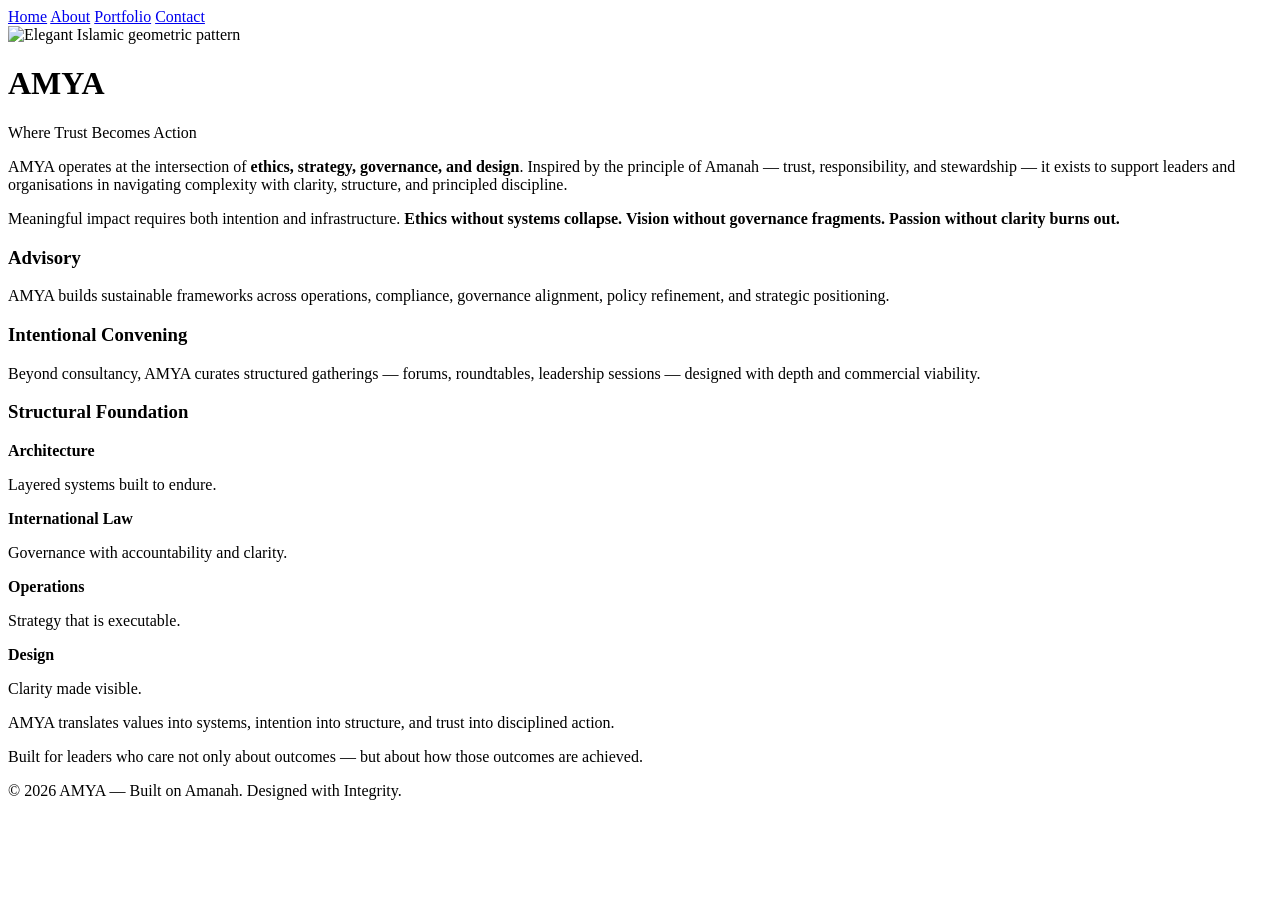
==== index.html @ 52520550 "Update index.html" ====
<!DOCTYPE html>
<html lang="en">
<head>
  <meta charset="UTF-8">
  <meta name="viewport" content="width=device-width, initial-scale=1.0">
  <title>AMYA | Home</title>
  <link rel="stylesheet" href="styles.css">
</head>
<body>

  <!-- Navigation -->
  <nav>
    <a href="index.html">Home</a>
    <a href="about.html">About</a>
    <a href="portfolio.html">Portfolio</a>
    <a href="contact.html">Contact</a>
  </nav>

  <!-- Hero / Floating Banner with overlay -->
  <div class="hero-banner">
    <img src="https://thumbs.dreamstime.com/b/elegant-islamic-geometric-pattern-background-gold-emerald-green-color-palette-luxury-ramadan-theme-intricate-arabesque-elegant-440099172.jpg" 
         alt="Elegant Islamic geometric pattern" 
         class="banner-img">
    <div class="hero-overlay">
      <div class="hero-content text-center">
        <h1>AMYA</h1>
        <div class="divider"></div>
        <p class="tagline">Where Trust Becomes Action</p>
      </div>
    </div>
  </div>

  <section class="container content-section">
    <p class="intro-text">
      AMYA operates at the intersection of <strong>ethics, strategy, governance, and design</strong>. 
      Inspired by the principle of <span class="highlight">Amanah</span> — trust, responsibility, and stewardship — 
      it exists to support leaders and organisations in navigating complexity with clarity, structure, and principled discipline.
    </p>

    <p class="impact-statement">
      Meaningful impact requires both intention and infrastructure. 
      <strong>Ethics without systems collapse.</strong> 
      <strong>Vision without governance fragments.</strong> 
      <strong>Passion without clarity burns out.</strong>
    </p>

    <div class="grid-2 services-overview">
      <div class="service-card">
        <h3>Advisory</h3>
        <p>AMYA builds sustainable frameworks across operations, compliance, governance alignment, policy refinement, and strategic positioning.</p>
      </div>
      <div class="service-card">
        <h3>Intentional Convening</h3>
        <p>Beyond consultancy, AMYA curates structured gatherings — forums, roundtables, leadership sessions — designed with depth and commercial viability.</p>
      </div>
    </div>

    <h3 class="section-title text-center">Structural Foundation</h3>
    <div class="grid-4 foundation-cards">
      <div class="foundation-card">
        <strong>Architecture</strong>
        <p>Layered systems built to endure.</p>
      </div>
      <div class="foundation-card">
        <strong>International Law</strong>
        <p>Governance with accountability and clarity.</p>
      </div>
      <div class="foundation-card">
        <strong>Operations</strong>
        <p>Strategy that is executable.</p>
      </div>
      <div class="foundation-card">
        <strong>Design</strong>
        <p>Clarity made visible.</p>
      </div>
    </div>

    <div class="closing text-center">
      <div class="divider small-divider"></div>
      <p class="closing-main">
        AMYA translates values into systems, intention into structure, and trust into disciplined action.
      </p>
      <p class="closing-sub">
        Built for leaders who care not only about outcomes — but about how those outcomes are achieved.
      </p>
    </div>
  </section>

  <footer>© 2026 AMYA — Built on Amanah. Designed with Integrity.</footer>

</body>
</html>
---- styles.css ----
index <!DOCTYPE html>
<html lang="en">
<head>
<meta charset="UTF-8">
<meta name="viewport" content="width=device-width, initial-scale=1.0">
<title>AMYA | About</title>
<link rel="stylesheet" href="styles.css">
</head>
<body>

<nav>
  <a href="index.html">Home</a>
  <a href="about.html">About</a>
  <a href="portfolio.html">Portfolio</a>
  <a href="contact.html">Contact</a>
</nav>

<section class="container">
  <h1>AMYA</h1>
  <div class="divider"></div>

  <p>AMYA is a contemporary Islamic consultancy delivering strategic advisory across operations, governance, and brand clarity.</p>

  <p>Rooted in the principle of <span class="highlight">Amanah</span>, AMYA supports leaders and organisations in building structured, ethical, and sustainable systems.</p>

  <div class="card">
    <h2>Our Ethos</h2>
    <p>We believe excellence (<span class="highlight">Ihsan</span>) is foundational. Every structure we design and every event we curate is intentional, purposeful, and aligned with long-term impact.</p>
  </div>

  <div class="card">
    <h2>Beyond Advisory</h2>
    <p>Alongside strategic consultancy, AMYA curates high-quality events that cultivate leadership, meaningful dialogue, and authentic community connection.</p>
  </div>
</section>

<footer>© 2026 AMYA — Built on Amanah. Designed with Integrity.</footer>
</body>
</html>
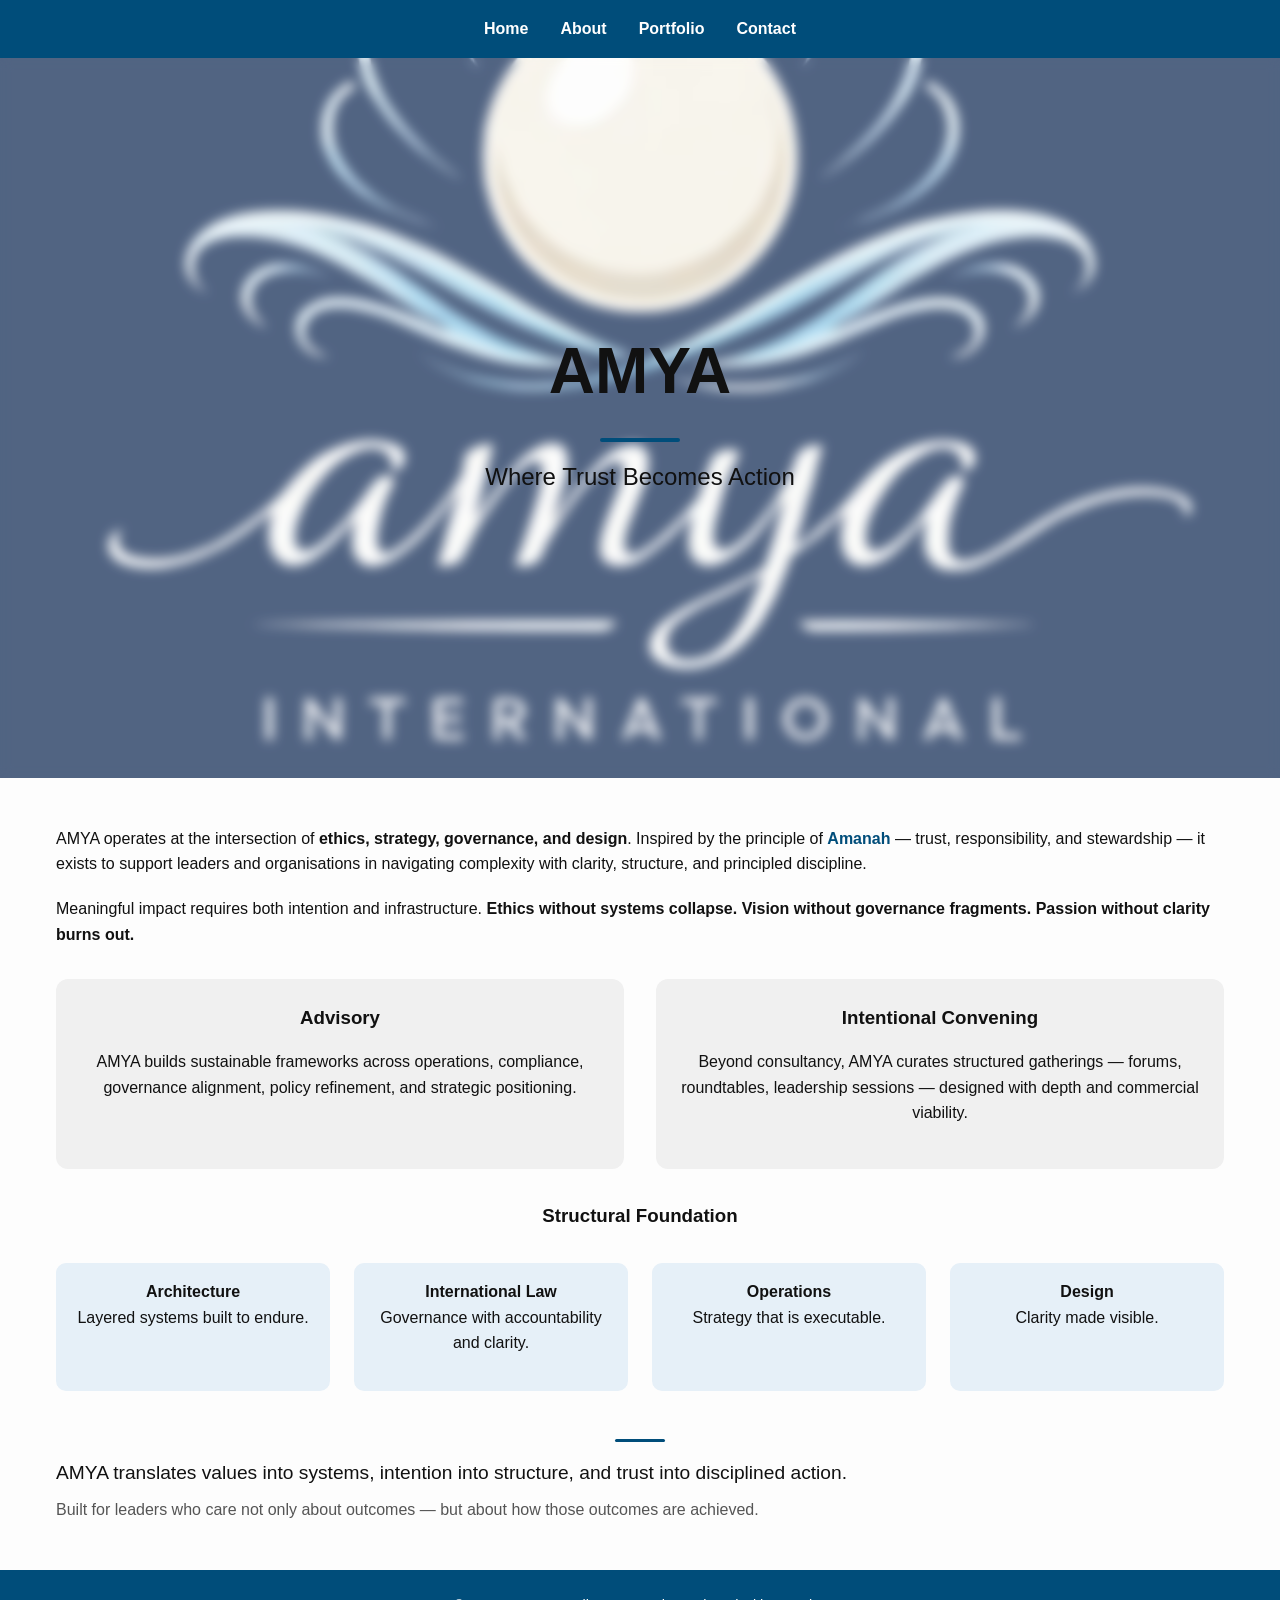
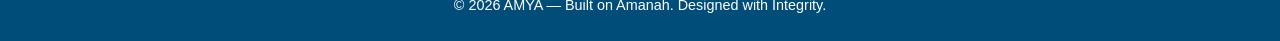
==== commit 56a5c902: "Update index.html" ====
--- a/index.html
+++ b/index.html
@@ -4,7 +4,107 @@
   <meta charset="UTF-8">
   <meta name="viewport" content="width=device-width, initial-scale=1.0">
   <title>AMYA | Home</title>
-  <link rel="stylesheet" href="styles.css">
+  <style>
+    /* Basic Reset */
+    * { margin: 0; padding: 0; box-sizing: border-box; }
+    body { font-family: 'Segoe UI', Tahoma, Geneva, Verdana, sans-serif; line-height: 1.6; color: #111; background: #fdfdfd; }
+
+    /* Navigation */
+    nav {
+      display: flex;
+      justify-content: center;
+      background: #004d7a;
+      padding: 1rem;
+      gap: 2rem;
+    }
+    nav a {
+      color: #fff;
+      text-decoration: none;
+      font-weight: 600;
+      transition: color 0.3s;
+    }
+    nav a:hover { color: #ffd700; }
+
+    /* Hero Banner */
+    .hero-banner {
+      position: relative;
+      width: 100%;
+      height: 80vh;
+      overflow: hidden;
+    }
+    .banner-img {
+      width: 100%;
+      height: 100%;
+      object-fit: cover;
+      display: block;
+    }
+    .hero-overlay {
+      position: absolute;
+      inset: 0;
+      background: rgba(255, 255, 255, 0.25); /* Glass effect */
+      backdrop-filter: blur(6px);
+      display: flex;
+      align-items: center;
+      justify-content: center;
+    }
+    .hero-content {
+      text-align: center;
+      color: #111;
+      padding: 2rem;
+    }
+    .hero-content h1 {
+      font-size: 4rem;
+      margin-bottom: 0.5rem;
+    }
+    .hero-content .tagline {
+      font-size: 1.5rem;
+      font-weight: 500;
+    }
+    .divider {
+      width: 80px;
+      height: 4px;
+      background: #004d7a;
+      margin: 1rem auto;
+      border-radius: 2px;
+    }
+
+    /* Content Section */
+    .container { max-width: 1200px; margin: 3rem auto; padding: 0 1rem; }
+    h1, h2, h3, h4 { text-align: center; margin-bottom: 1rem; }
+    p { margin-bottom: 1.2rem; }
+
+    .highlight { color: #004d7a; font-weight: 600; }
+
+    /* Grid Layouts */
+    .grid-2 { display: grid; grid-template-columns: repeat(auto-fit, minmax(300px, 1fr)); gap: 2rem; margin: 2rem 0; }
+    .service-card { background: #f0f0f0; padding: 1.5rem; border-radius: 12px; text-align: center; }
+
+    .grid-4 { display: grid; grid-template-columns: repeat(auto-fit, minmax(200px, 1fr)); gap: 1.5rem; margin: 2rem 0; }
+    .foundation-card { background: #e6f0f8; padding: 1rem; border-radius: 10px; text-align: center; font-weight: 500; }
+
+    /* Closing Section */
+    .closing { margin-top: 3rem; }
+    .closing-main { font-size: 1.2rem; font-weight: 500; margin-bottom: 0.5rem; }
+    .closing-sub { font-size: 1rem; color: #555; }
+
+    .small-divider { width: 50px; height: 3px; background: #004d7a; margin: 1rem auto; border-radius: 2px; }
+
+    /* Footer */
+    footer {
+      text-align: center;
+      padding: 1.5rem;
+      background: #004d7a;
+      color: #fff;
+      font-size: 0.9rem;
+      margin-top: 3rem;
+    }
+
+    /* Responsive */
+    @media (max-width: 768px) {
+      .hero-content h1 { font-size: 3rem; }
+      .hero-content .tagline { font-size: 1.2rem; }
+    }
+  </style>
 </head>
 <body>
 
@@ -18,11 +118,11 @@
 
   <!-- Hero / Floating Banner with overlay -->
   <div class="hero-banner">
-    <img src="https://thumbs.dreamstime.com/b/elegant-islamic-geometric-pattern-background-gold-emerald-green-color-palette-luxury-ramadan-theme-intricate-arabesque-elegant-440099172.jpg" 
-         alt="Elegant Islamic geometric pattern" 
+    <img src="assets/1.jpg" 
+         alt="AMYA Banner" 
          class="banner-img">
     <div class="hero-overlay">
-      <div class="hero-content text-center">
+      <div class="hero-content">
         <h1>AMYA</h1>
         <div class="divider"></div>
         <p class="tagline">Where Trust Becomes Action</p>
@@ -30,6 +130,7 @@
     </div>
   </div>
 
+  <!-- Content Section -->
   <section class="container content-section">
     <p class="intro-text">
       AMYA operates at the intersection of <strong>ethics, strategy, governance, and design</strong>. 
@@ -55,7 +156,7 @@
       </div>
     </div>
 
-    <h3 class="section-title text-center">Structural Foundation</h3>
+    <h3 class="section-title">Structural Foundation</h3>
     <div class="grid-4 foundation-cards">
       <div class="foundation-card">
         <strong>Architecture</strong>
@@ -75,7 +176,7 @@
       </div>
     </div>
 
-    <div class="closing text-center">
+    <div class="closing">
       <div class="divider small-divider"></div>
       <p class="closing-main">
         AMYA translates values into systems, intention into structure, and trust into disciplined action.
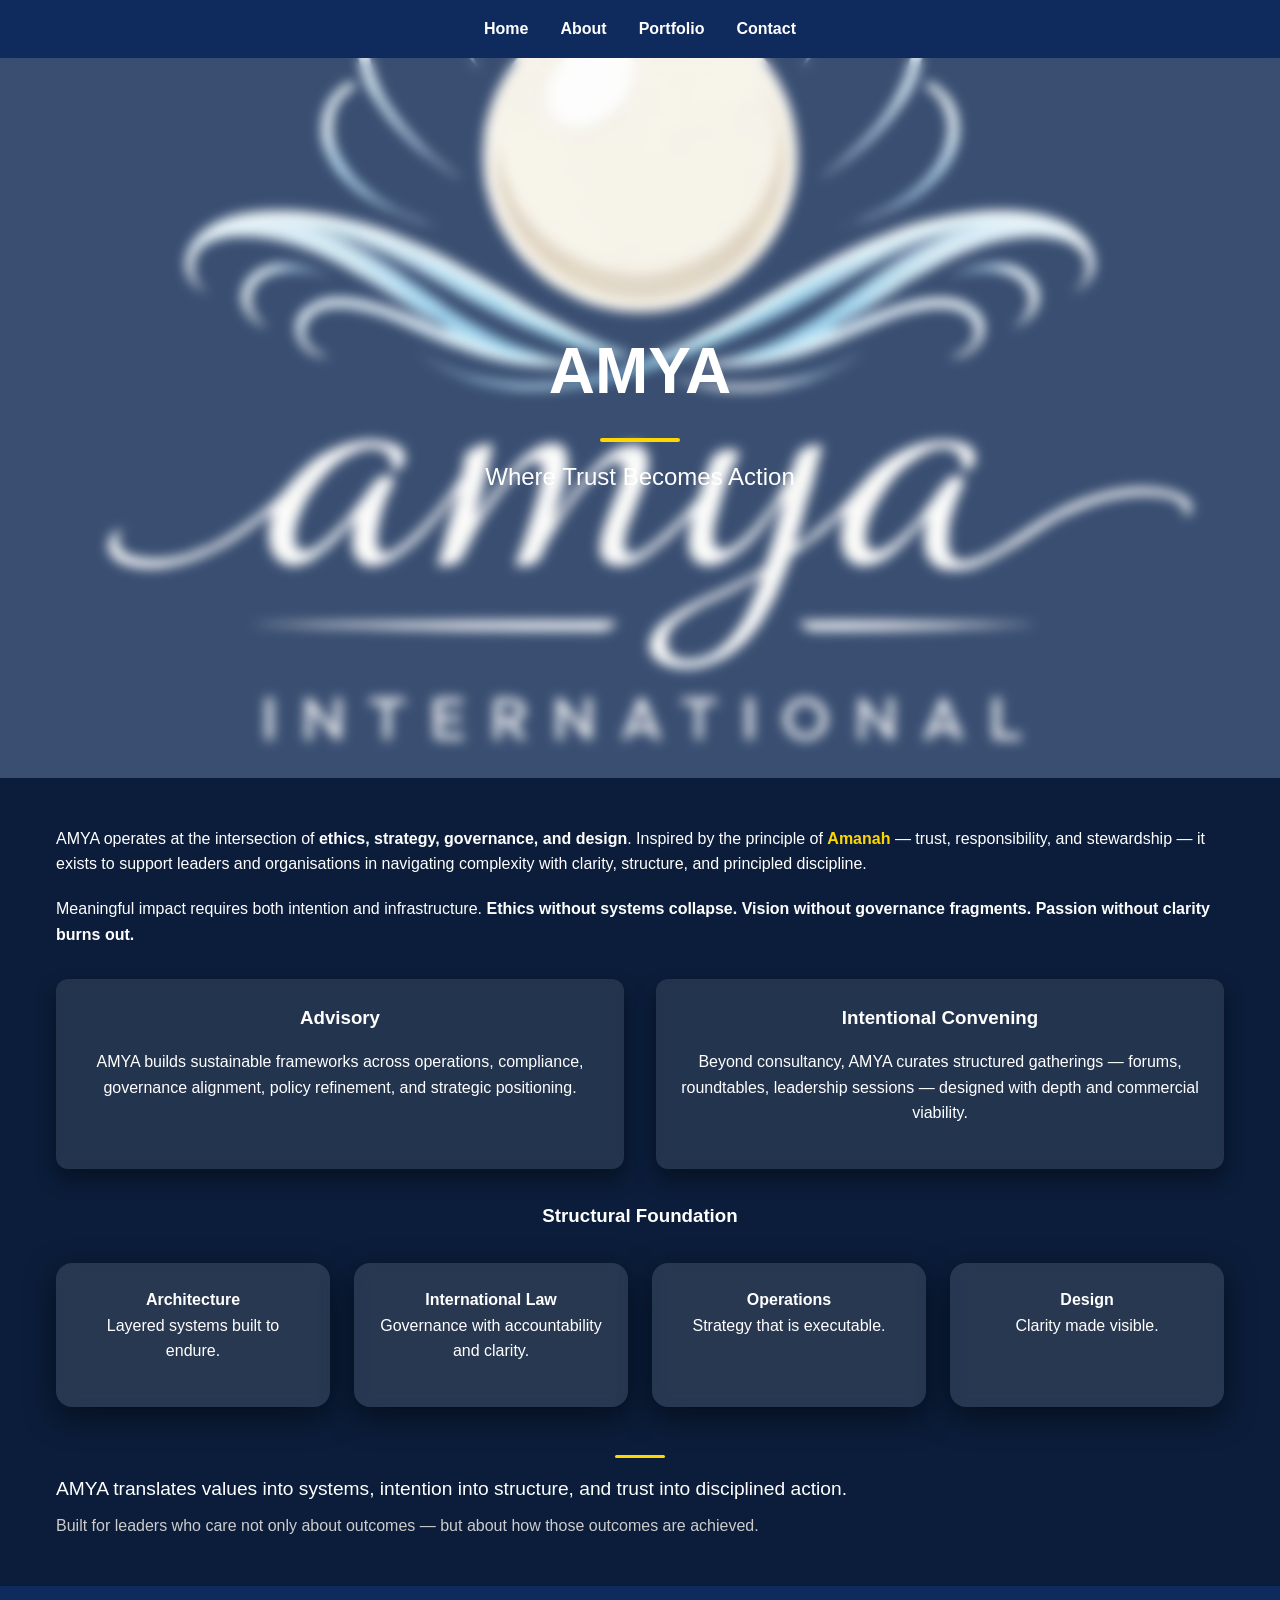
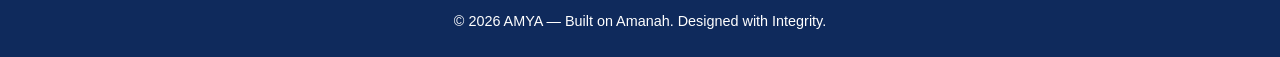
==== commit 9a63b720: "Update index.html" ====
--- a/index.html
+++ b/index.html
@@ -7,13 +7,13 @@
   <style>
     /* Basic Reset */
     * { margin: 0; padding: 0; box-sizing: border-box; }
-    body { font-family: 'Segoe UI', Tahoma, Geneva, Verdana, sans-serif; line-height: 1.6; color: #111; background: #fdfdfd; }
+    body { font-family: 'Segoe UI', Tahoma, Geneva, Verdana, sans-serif; line-height: 1.6; color: #fff; background: #0b1d3a; }
 
     /* Navigation */
     nav {
       display: flex;
       justify-content: center;
-      background: #004d7a;
+      background: #0f2a5c;
       padding: 1rem;
       gap: 2rem;
     }
@@ -41,7 +41,7 @@
     .hero-overlay {
       position: absolute;
       inset: 0;
-      background: rgba(255, 255, 255, 0.25); /* Glass effect */
+      background: rgba(255, 255, 255, 0.15); /* Glass effect */
       backdrop-filter: blur(6px);
       display: flex;
       align-items: center;
@@ -49,7 +49,7 @@
     }
     .hero-content {
       text-align: center;
-      color: #111;
+      color: #fff;
       padding: 2rem;
     }
     .hero-content h1 {
@@ -63,7 +63,7 @@
     .divider {
       width: 80px;
       height: 4px;
-      background: #004d7a;
+      background: #ffd700;
       margin: 1rem auto;
       border-radius: 2px;
     }
@@ -73,27 +73,41 @@
     h1, h2, h3, h4 { text-align: center; margin-bottom: 1rem; }
     p { margin-bottom: 1.2rem; }
 
-    .highlight { color: #004d7a; font-weight: 600; }
+    .highlight { color: #ffd700; font-weight: 600; }
 
     /* Grid Layouts */
     .grid-2 { display: grid; grid-template-columns: repeat(auto-fit, minmax(300px, 1fr)); gap: 2rem; margin: 2rem 0; }
-    .service-card { background: #f0f0f0; padding: 1.5rem; border-radius: 12px; text-align: center; }
+    .service-card { background: rgba(255,255,255,0.1); padding: 1.5rem; border-radius: 12px; text-align: center; backdrop-filter: blur(5px); box-shadow: 0 10px 20px rgba(0,0,0,0.4); transition: transform 0.3s; }
+    .service-card:hover { transform: translateY(-8px); }
 
     .grid-4 { display: grid; grid-template-columns: repeat(auto-fit, minmax(200px, 1fr)); gap: 1.5rem; margin: 2rem 0; }
-    .foundation-card { background: #e6f0f8; padding: 1rem; border-radius: 10px; text-align: center; font-weight: 500; }
+    .foundation-card { 
+      background: rgba(255,255,255,0.12); 
+      padding: 1.5rem; 
+      border-radius: 16px; 
+      text-align: center; 
+      font-weight: 500; 
+      backdrop-filter: blur(8px); 
+      box-shadow: 0 10px 30px rgba(0,0,0,0.5);
+      transition: transform 0.3s, box-shadow 0.3s;
+    }
+    .foundation-card:hover {
+      transform: translateY(-12px);
+      box-shadow: 0 20px 40px rgba(0,0,0,0.6);
+    }
 
     /* Closing Section */
     .closing { margin-top: 3rem; }
     .closing-main { font-size: 1.2rem; font-weight: 500; margin-bottom: 0.5rem; }
-    .closing-sub { font-size: 1rem; color: #555; }
-
-    .small-divider { width: 50px; height: 3px; background: #004d7a; margin: 1rem auto; border-radius: 2px; }
+    .closing-sub { font-size: 1rem; color: #ccc; }
+
+    .small-divider { width: 50px; height: 3px; background: #ffd700; margin: 1rem auto; border-radius: 2px; }
 
     /* Footer */
     footer {
       text-align: center;
       padding: 1.5rem;
-      background: #004d7a;
+      background: #0f2a5c;
       color: #fff;
       font-size: 0.9rem;
       margin-top: 3rem;
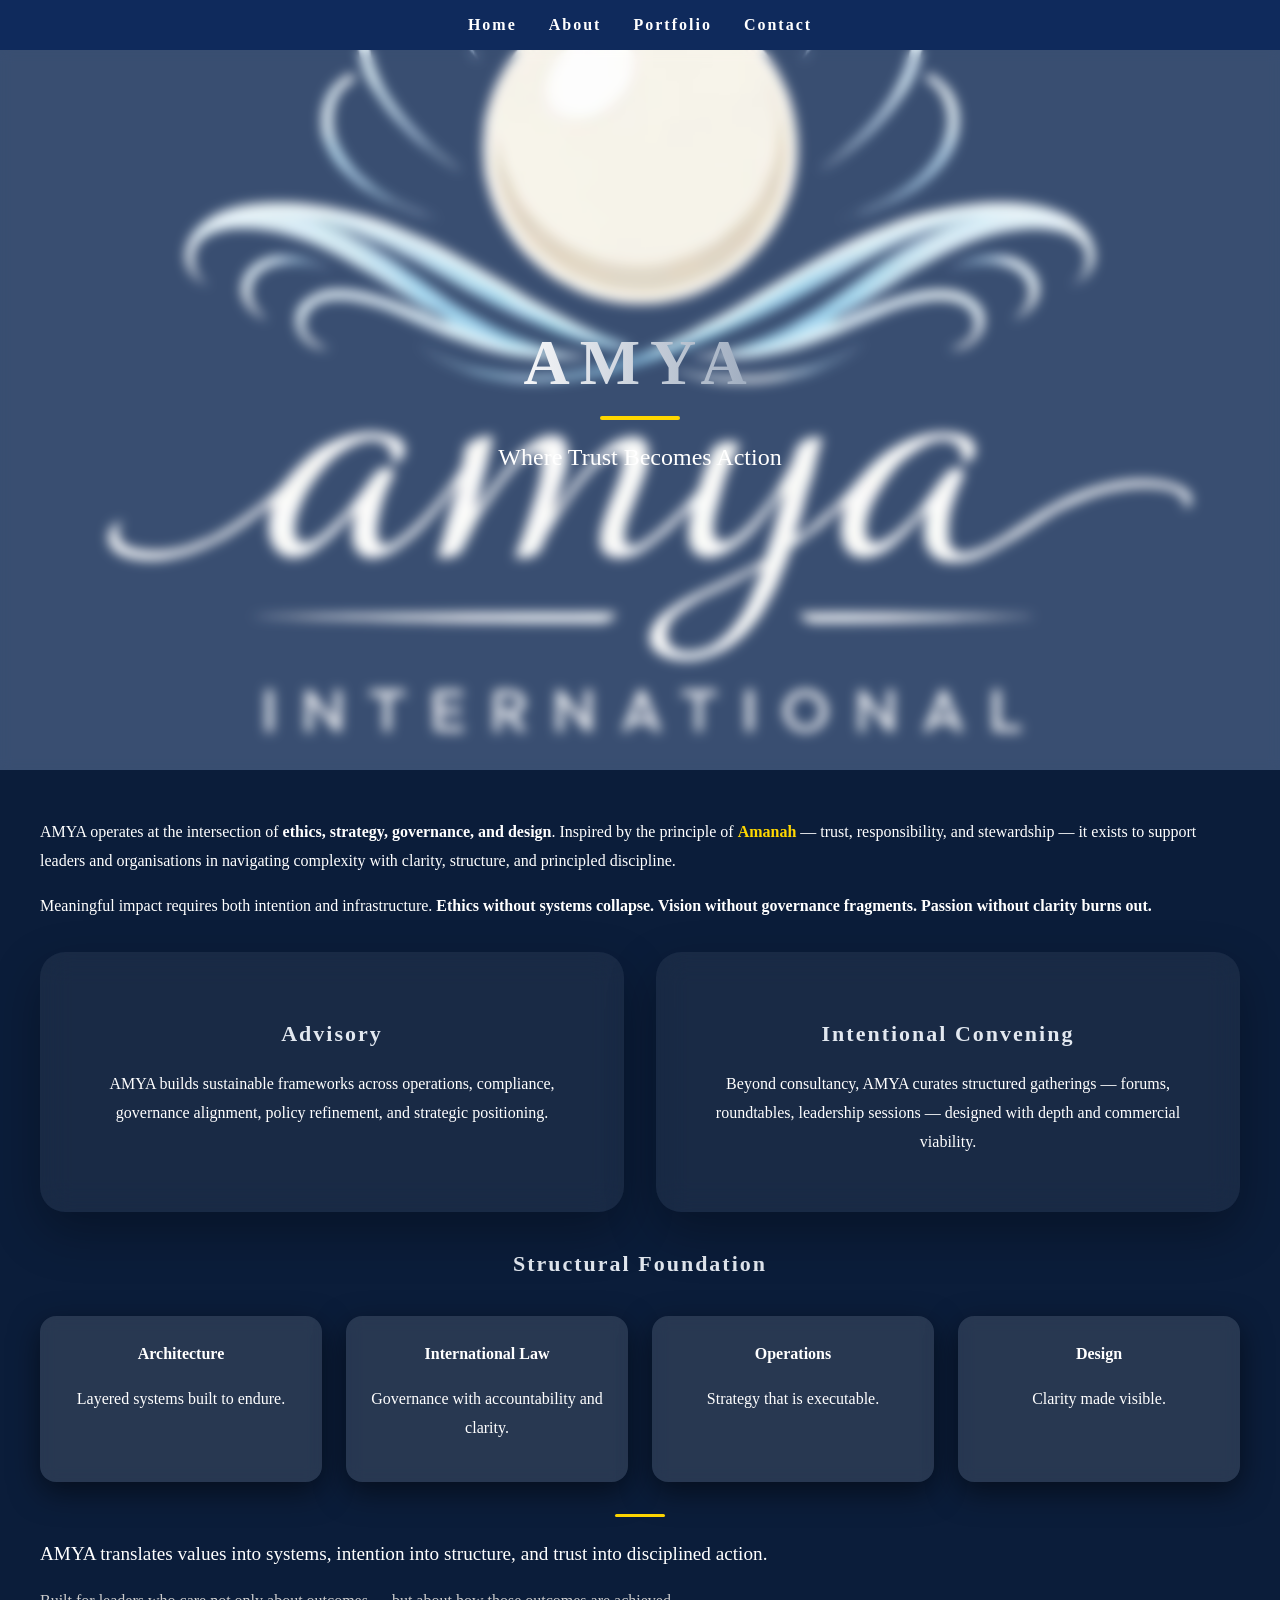
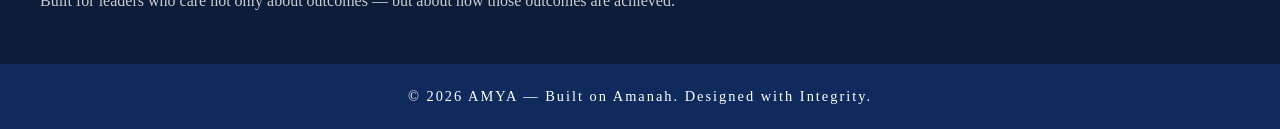
==== commit cec06221: "Update index.html" ====
--- a/index.html
+++ b/index.html
@@ -4,125 +4,48 @@
   <meta charset="UTF-8">
   <meta name="viewport" content="width=device-width, initial-scale=1.0">
   <title>AMYA | Home</title>
+  <link rel="stylesheet" href="styles.css">
   <style>
-    /* Basic Reset */
-    * { margin: 0; padding: 0; box-sizing: border-box; }
-    body { font-family: 'Segoe UI', Tahoma, Geneva, Verdana, sans-serif; line-height: 1.6; color: #fff; background: #0b1d3a; }
+    body { font-family:'Segoe UI', Tahoma, Geneva, Verdana; background: #0b1d3a; color: #fff; margin:0; }
+    nav { display:flex; justify-content:center; gap:2rem; background:#0f2a5c; padding:1rem; }
+    nav a { color:#fff; text-decoration:none; font-weight:600; }
+    nav a:hover { color:#ffd700; }
 
-    /* Navigation */
-    nav {
-      display: flex;
-      justify-content: center;
-      background: #0f2a5c;
-      padding: 1rem;
-      gap: 2rem;
+    .hero-banner { position:relative; width:100%; height:80vh; overflow:hidden; }
+    .banner-img { width:100%; height:100%; object-fit:cover; display:block; }
+    .hero-overlay { position:absolute; inset:0; background: rgba(255,255,255,0.15); backdrop-filter: blur(6px); display:flex; align-items:center; justify-content:center; }
+    .hero-content { text-align:center; padding:2rem; }
+    .hero-content h1 { font-size:4rem; margin-bottom:0.5rem; }
+    .hero-content .tagline { font-size:1.5rem; font-weight:500; }
+    .divider { width:80px; height:4px; background:#ffd700; margin:1rem auto; border-radius:2px; }
+
+    h1,h2,h3,h4 { text-align:center; margin-bottom:1rem; }
+    .container { max-width:1200px; margin:3rem auto; padding:0 1rem; }
+
+    .highlight { color:#ffd700; font-weight:600; }
+
+    .grid-2 { display:grid; grid-template-columns:repeat(auto-fit, minmax(300px,1fr)); gap:2rem; margin:2rem 0; }
+    .service-card, .foundation-card { 
+      background: rgba(255,255,255,0.12); 
+      padding:1.5rem; 
+      border-radius:16px; 
+      text-align:center; 
+      backdrop-filter: blur(8px); 
+      box-shadow:0 10px 30px rgba(0,0,0,0.5); 
+      transition: transform 0.3s, box-shadow 0.3s; 
     }
-    nav a {
-      color: #fff;
-      text-decoration: none;
-      font-weight: 600;
-      transition: color 0.3s;
-    }
-    nav a:hover { color: #ffd700; }
+    .service-card:hover, .foundation-card:hover { transform: translateY(-12px); box-shadow:0 20px 40px rgba(0,0,0,0.6); }
 
-    /* Hero Banner */
-    .hero-banner {
-      position: relative;
-      width: 100%;
-      height: 80vh;
-      overflow: hidden;
-    }
-    .banner-img {
-      width: 100%;
-      height: 100%;
-      object-fit: cover;
-      display: block;
-    }
-    .hero-overlay {
-      position: absolute;
-      inset: 0;
-      background: rgba(255, 255, 255, 0.15); /* Glass effect */
-      backdrop-filter: blur(6px);
-      display: flex;
-      align-items: center;
-      justify-content: center;
-    }
-    .hero-content {
-      text-align: center;
-      color: #fff;
-      padding: 2rem;
-    }
-    .hero-content h1 {
-      font-size: 4rem;
-      margin-bottom: 0.5rem;
-    }
-    .hero-content .tagline {
-      font-size: 1.5rem;
-      font-weight: 500;
-    }
-    .divider {
-      width: 80px;
-      height: 4px;
-      background: #ffd700;
-      margin: 1rem auto;
-      border-radius: 2px;
-    }
+    .grid-4 { display:grid; grid-template-columns:repeat(auto-fit, minmax(200px,1fr)); gap:1.5rem; margin:2rem 0; }
 
-    /* Content Section */
-    .container { max-width: 1200px; margin: 3rem auto; padding: 0 1rem; }
-    h1, h2, h3, h4 { text-align: center; margin-bottom: 1rem; }
-    p { margin-bottom: 1.2rem; }
+    .closing-main { font-size:1.2rem; font-weight:500; margin-bottom:0.5rem; }
+    .closing-sub { font-size:1rem; color:#ccc; }
+    .small-divider { width:50px; height:3px; background:#ffd700; margin:1rem auto; border-radius:2px; }
 
-    .highlight { color: #ffd700; font-weight: 600; }
-
-    /* Grid Layouts */
-    .grid-2 { display: grid; grid-template-columns: repeat(auto-fit, minmax(300px, 1fr)); gap: 2rem; margin: 2rem 0; }
-    .service-card { background: rgba(255,255,255,0.1); padding: 1.5rem; border-radius: 12px; text-align: center; backdrop-filter: blur(5px); box-shadow: 0 10px 20px rgba(0,0,0,0.4); transition: transform 0.3s; }
-    .service-card:hover { transform: translateY(-8px); }
-
-    .grid-4 { display: grid; grid-template-columns: repeat(auto-fit, minmax(200px, 1fr)); gap: 1.5rem; margin: 2rem 0; }
-    .foundation-card { 
-      background: rgba(255,255,255,0.12); 
-      padding: 1.5rem; 
-      border-radius: 16px; 
-      text-align: center; 
-      font-weight: 500; 
-      backdrop-filter: blur(8px); 
-      box-shadow: 0 10px 30px rgba(0,0,0,0.5);
-      transition: transform 0.3s, box-shadow 0.3s;
-    }
-    .foundation-card:hover {
-      transform: translateY(-12px);
-      box-shadow: 0 20px 40px rgba(0,0,0,0.6);
-    }
-
-    /* Closing Section */
-    .closing { margin-top: 3rem; }
-    .closing-main { font-size: 1.2rem; font-weight: 500; margin-bottom: 0.5rem; }
-    .closing-sub { font-size: 1rem; color: #ccc; }
-
-    .small-divider { width: 50px; height: 3px; background: #ffd700; margin: 1rem auto; border-radius: 2px; }
-
-    /* Footer */
-    footer {
-      text-align: center;
-      padding: 1.5rem;
-      background: #0f2a5c;
-      color: #fff;
-      font-size: 0.9rem;
-      margin-top: 3rem;
-    }
-
-    /* Responsive */
-    @media (max-width: 768px) {
-      .hero-content h1 { font-size: 3rem; }
-      .hero-content .tagline { font-size: 1.2rem; }
-    }
+    footer { text-align:center; padding:1.5rem; background:#0f2a5c; color:#fff; font-size:0.9rem; margin-top:3rem; }
   </style>
 </head>
 <body>
-
-  <!-- Navigation -->
   <nav>
     <a href="index.html">Home</a>
     <a href="about.html">About</a>
@@ -130,11 +53,8 @@
     <a href="contact.html">Contact</a>
   </nav>
 
-  <!-- Hero / Floating Banner with overlay -->
   <div class="hero-banner">
-    <img src="assets/1.jpg" 
-         alt="AMYA Banner" 
-         class="banner-img">
+    <img src="assets/1.jpg" alt="AMYA Banner" class="banner-img">
     <div class="hero-overlay">
       <div class="hero-content">
         <h1>AMYA</h1>
@@ -144,7 +64,6 @@
     </div>
   </div>
 
-  <!-- Content Section -->
   <section class="container content-section">
     <p class="intro-text">
       AMYA operates at the intersection of <strong>ethics, strategy, governance, and design</strong>. 
@@ -172,22 +91,10 @@
 
     <h3 class="section-title">Structural Foundation</h3>
     <div class="grid-4 foundation-cards">
-      <div class="foundation-card">
-        <strong>Architecture</strong>
-        <p>Layered systems built to endure.</p>
-      </div>
-      <div class="foundation-card">
-        <strong>International Law</strong>
-        <p>Governance with accountability and clarity.</p>
-      </div>
-      <div class="foundation-card">
-        <strong>Operations</strong>
-        <p>Strategy that is executable.</p>
-      </div>
-      <div class="foundation-card">
-        <strong>Design</strong>
-        <p>Clarity made visible.</p>
-      </div>
+      <div class="foundation-card"><strong>Architecture</strong><p>Layered systems built to endure.</p></div>
+      <div class="foundation-card"><strong>International Law</strong><p>Governance with accountability and clarity.</p></div>
+      <div class="foundation-card"><strong>Operations</strong><p>Strategy that is executable.</p></div>
+      <div class="foundation-card"><strong>Design</strong><p>Clarity made visible.</p></div>
     </div>
 
     <div class="closing">
@@ -202,6 +109,5 @@
   </section>
 
   <footer>© 2026 AMYA — Built on Amanah. Designed with Integrity.</footer>
-
 </body>
 </html>
--- a/styles.css
+++ b/styles.css
@@ -0,0 +1,160 @@
+/* ===== GLOBAL ===== */
+body {
+  margin: 0;
+  font-family: 'Playfair Display', serif;
+  background: linear-gradient(135deg, #0f172a, #1e293b);
+  color: #f8fafc;
+  -webkit-font-smoothing: antialiased;
+}
+section {
+  padding: 80px 20px;
+}
+
+/* ===== NAVIGATION ===== */
+nav {
+  display: flex;
+  justify-content: center;
+  gap: 40px;
+  padding: 25px;
+  background: rgba(255,255,255,0.05);
+  backdrop-filter: blur(12px);
+  position: sticky;
+  top: 0;
+  z-index: 1000;
+}
+nav a {
+  color: #f8fafc;
+  text-decoration: none;
+  font-weight: 500;
+  letter-spacing: 2px;
+  transition: 0.3s ease;
+}
+nav a:hover {
+  color: #cbd5e1;
+  transform: translateY(-3px);
+}
+
+/* ===== FLOATING LOGO / BANNER ===== */
+.floating-logo {
+  text-align: center;
+  margin: 60px auto 80px;
+  padding: 0 20px;
+  max-width: 900px;
+}
+
+.floating-logo img {
+  max-width: 70%;              /* Smaller than full-width for logo feel – adjust % if needed */
+  height: auto;
+  display: block;
+  margin: 0 auto;
+  filter: drop-shadow(0 15px 35px rgba(0, 0, 0, 0.45)); /* Strong float shadow */
+  transition: all 0.5s cubic-bezier(0.34, 1.56, 0.64, 1); /* Bouncy-smooth */
+}
+
+/* Gentle floating animation (bob up/down) */
+@keyframes float {
+  0%, 100% { transform: translateY(0); }
+  50%      { transform: translateY(-25px); }
+}
+
+.floating-logo img {
+  animation: float 7s ease-in-out infinite; /* Slow, calming float */
+}
+
+/* Hover: Lift more, scale gently, add glow/brightness */
+.floating-logo:hover img {
+  transform: translateY(-40px) scale(1.08);
+  filter: drop-shadow(0 35px 60px rgba(0, 0, 0, 0.6)) brightness(1.12);
+}
+
+/* Optional subtle glow ring on hover – uncomment if you want extra magic */
+/*
+.floating-logo:hover img {
+  box-shadow: 0 0 60px rgba(147, 197, 253, 0.5); /* Soft blue glow – change color to match brand */
+}
+*/
+
+/* ===== TITLE SECTION ===== */
+.text-center {
+  text-align: center;
+}
+h1 {
+  font-size: 110px;
+  letter-spacing: 10px;
+  margin: 0;
+  background: linear-gradient(90deg, #ffffff, #94a3b8);
+  -webkit-background-clip: text;
+  -webkit-text-fill-color: transparent;
+  font-weight: 700;
+}
+.divider {
+  width: 150px;
+  height: 3px;
+  margin: 30px auto;
+  background: linear-gradient(90deg, transparent, #cbd5e1, transparent);
+  border-radius: 5px;
+}
+
+/* ===== CONTENT CONTAINER ===== */
+.container {
+  max-width: 1100px;
+  margin: auto;
+  line-height: 1.8;
+}
+
+/* ===== FLOATY GRID 2 ===== */
+.grid-2 {
+  display: grid;
+  grid-template-columns: repeat(auto-fit, minmax(300px, 1fr));
+  gap: 40px;
+  margin-top: 60px;
+}
+.grid-2 div {
+  background: rgba(255,255,255,0.06);
+  padding: 40px;
+  border-radius: 25px;
+  backdrop-filter: blur(15px);
+  box-shadow: 0 20px 50px rgba(0,0,0,0.3);
+  transition: all 0.4s ease;
+}
+.grid-2 div:hover {
+  transform: translateY(-12px);
+  box-shadow: 0 35px 80px rgba(0,0,0,0.5);
+}
+
+/* ===== FLOATY CARDS ===== */
+.grid-4 {
+  display: grid;
+  grid-template-columns: repeat(auto-fit, minmax(220px, 1fr));
+  gap: 30px;
+}
+.card {
+  background: rgba(255,255,255,0.05);
+  padding: 35px;
+  border-radius: 25px;
+  text-align: center;
+  backdrop-filter: blur(20px);
+  box-shadow: 0 15px 40px rgba(0,0,0,0.3);
+  transition: all 0.4s ease;
+}
+.card:hover {
+  transform: translateY(-15px) scale(1.03);
+  box-shadow: 0 40px 90px rgba(0,0,0,0.6);
+}
+
+/* ===== H3 STYLING ===== */
+h3 {
+  font-size: 22px;
+  letter-spacing: 2px;
+  margin-bottom: 15px;
+  color: #e2e8f0;
+}
+
+/* ===== FOOTER ===== */
+footer {
+  text-align: center;
+  padding: 40px;
+  background: rgba(0,0,0,0.4);
+  font-size: 14px;
+  letter-spacing: 2px;
+}
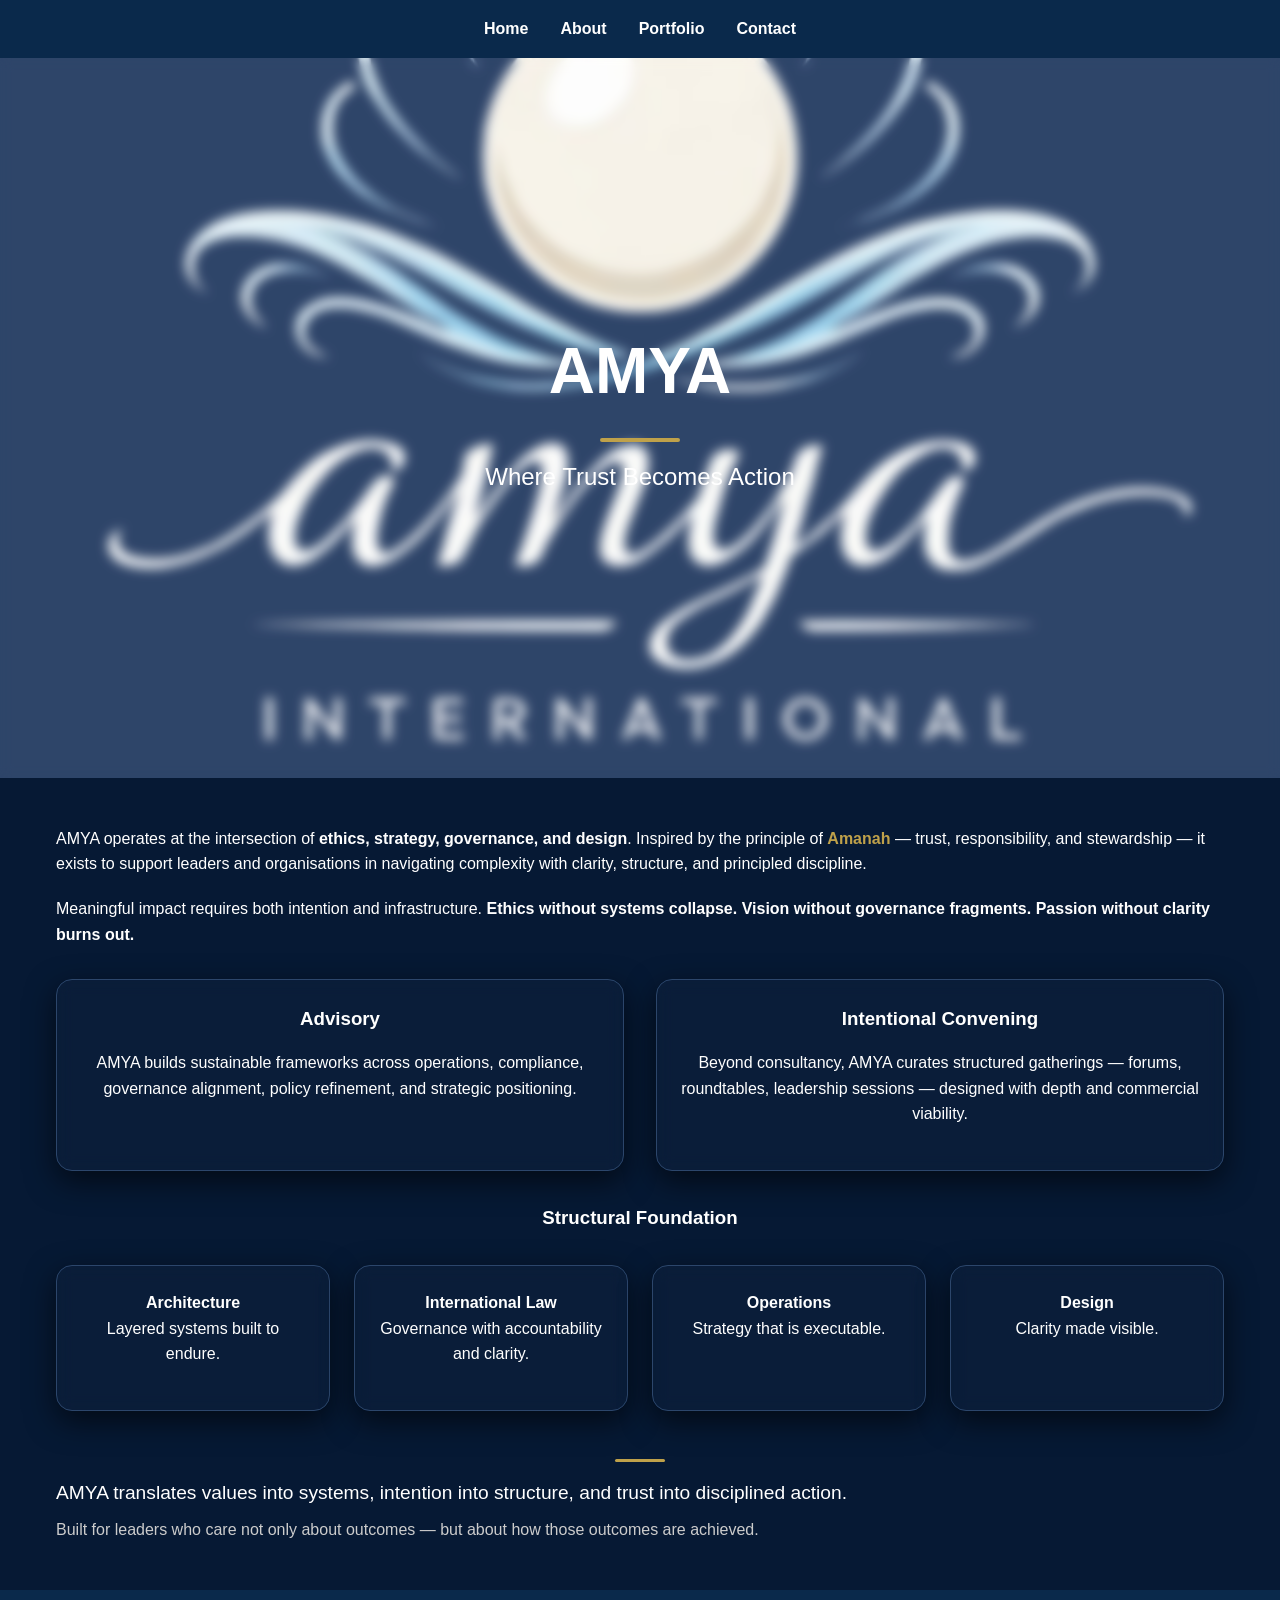
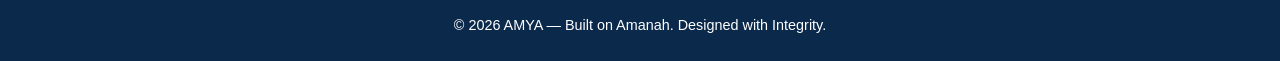
==== commit e8c87a81: "Update index.html" ====
--- a/index.html
+++ b/index.html
@@ -1,51 +1,133 @@
 <!DOCTYPE html>
 <html lang="en">
 <head>
-  <meta charset="UTF-8">
-  <meta name="viewport" content="width=device-width, initial-scale=1.0">
-  <title>AMYA | Home</title>
-  <link rel="stylesheet" href="styles.css">
-  <style>
-    body { font-family:'Segoe UI', Tahoma, Geneva, Verdana; background: #0b1d3a; color: #fff; margin:0; }
-    nav { display:flex; justify-content:center; gap:2rem; background:#0f2a5c; padding:1rem; }
-    nav a { color:#fff; text-decoration:none; font-weight:600; }
-    nav a:hover { color:#ffd700; }
-
-    .hero-banner { position:relative; width:100%; height:80vh; overflow:hidden; }
-    .banner-img { width:100%; height:100%; object-fit:cover; display:block; }
-    .hero-overlay { position:absolute; inset:0; background: rgba(255,255,255,0.15); backdrop-filter: blur(6px); display:flex; align-items:center; justify-content:center; }
-    .hero-content { text-align:center; padding:2rem; }
-    .hero-content h1 { font-size:4rem; margin-bottom:0.5rem; }
-    .hero-content .tagline { font-size:1.5rem; font-weight:500; }
-    .divider { width:80px; height:4px; background:#ffd700; margin:1rem auto; border-radius:2px; }
-
-    h1,h2,h3,h4 { text-align:center; margin-bottom:1rem; }
-    .container { max-width:1200px; margin:3rem auto; padding:0 1rem; }
-
-    .highlight { color:#ffd700; font-weight:600; }
-
-    .grid-2 { display:grid; grid-template-columns:repeat(auto-fit, minmax(300px,1fr)); gap:2rem; margin:2rem 0; }
-    .service-card, .foundation-card { 
-      background: rgba(255,255,255,0.12); 
-      padding:1.5rem; 
-      border-radius:16px; 
-      text-align:center; 
-      backdrop-filter: blur(8px); 
-      box-shadow:0 10px 30px rgba(0,0,0,0.5); 
-      transition: transform 0.3s, box-shadow 0.3s; 
-    }
-    .service-card:hover, .foundation-card:hover { transform: translateY(-12px); box-shadow:0 20px 40px rgba(0,0,0,0.6); }
-
-    .grid-4 { display:grid; grid-template-columns:repeat(auto-fit, minmax(200px,1fr)); gap:1.5rem; margin:2rem 0; }
-
-    .closing-main { font-size:1.2rem; font-weight:500; margin-bottom:0.5rem; }
-    .closing-sub { font-size:1rem; color:#ccc; }
-    .small-divider { width:50px; height:3px; background:#ffd700; margin:1rem auto; border-radius:2px; }
-
-    footer { text-align:center; padding:1.5rem; background:#0f2a5c; color:#fff; font-size:0.9rem; margin-top:3rem; }
-  </style>
+<meta charset="UTF-8">
+<meta name="viewport" content="width=device-width, initial-scale=1.0">
+<title>AMYA | Home</title>
+<style>
+  /* Basic Reset */
+  * { margin: 0; padding: 0; box-sizing: border-box; }
+  body { font-family: 'Segoe UI', Tahoma, Geneva, Verdana, sans-serif; line-height: 1.6; color: #fff; background: #061934; }
+
+  /* Navigation */
+  nav {
+    display: flex;
+    justify-content: center;
+    background: #0a294b;
+    padding: 1rem;
+    gap: 2rem;
+  }
+  nav a {
+    color: #fff;
+    text-decoration: none;
+    font-weight: 600;
+    transition: color 0.3s;
+  }
+  nav a:hover { color: #bfa14a; } /* muted gold */
+
+  /* Hero Banner */
+  .hero-banner {
+    position: relative;
+    width: 100%;
+    height: 80vh;
+    overflow: hidden;
+  }
+  .banner-img {
+    width: 100%;
+    height: 100%;
+    object-fit: cover;
+    display: block;
+  }
+  .hero-overlay {
+    position: absolute;
+    inset: 0;
+    background: rgba(255, 255, 255, 0.1); /* Glass effect */
+    backdrop-filter: blur(6px);
+    display: flex;
+    align-items: center;
+    justify-content: center;
+  }
+  .hero-content {
+    text-align: center;
+    color: #fff;
+    padding: 2rem;
+  }
+  .hero-content h1 {
+    font-size: 4rem;
+    margin-bottom: 0.5rem;
+  }
+  .hero-content .tagline {
+    font-size: 1.5rem;
+    font-weight: 500;
+  }
+  .divider {
+    width: 80px;
+    height: 4px;
+    background: #bfa14a; /* darker gold */
+    margin: 1rem auto;
+    border-radius: 2px;
+  }
+
+  /* Content Section */
+  .container { max-width: 1200px; margin: 3rem auto; padding: 0 1rem; }
+  h1, h2, h3, h4 { text-align: center; margin-bottom: 1rem; }
+  p { margin-bottom: 1.2rem; }
+
+  .highlight { color: #bfa14a; font-weight: 600; }
+
+  /* Grid Layouts */
+  .grid-2 { display: grid; grid-template-columns: repeat(auto-fit, minmax(300px, 1fr)); gap: 2rem; margin: 2rem 0; }
+  .service-card, .foundation-card {
+    background: rgba(20,40,70,0.3); /* darker glass blue */
+    padding: 1.5rem;
+    border-radius: 16px;
+    text-align: center;
+    font-weight: 500;
+    backdrop-filter: blur(8px);
+    box-shadow: 0 10px 30px rgba(0,0,0,0.6);
+    border: 1px solid #2c466b; /* muted border */
+    transition: transform 0.3s, box-shadow 0.3s;
+    animation: float 6s ease-in-out infinite;
+  }
+  .service-card:hover, .foundation-card:hover {
+    transform: translateY(-10px);
+    box-shadow: 0 20px 50px rgba(0,0,0,0.7);
+  }
+
+  .grid-4 { display: grid; grid-template-columns: repeat(auto-fit, minmax(200px, 1fr)); gap: 1.5rem; margin: 2rem 0; }
+
+  /* Floating animation */
+  @keyframes float {
+    0%, 100% { transform: translateY(0px); }
+    50% { transform: translateY(-8px); }
+  }
+
+  /* Closing Section */
+  .closing { margin-top: 3rem; }
+  .closing-main { font-size: 1.2rem; font-weight: 500; margin-bottom: 0.5rem; }
+  .closing-sub { font-size: 1rem; color: #ccc; }
+  .small-divider { width: 50px; height: 3px; background: #bfa14a; margin: 1rem auto; border-radius: 2px; }
+
+  /* Footer */
+  footer {
+    text-align: center;
+    padding: 1.5rem;
+    background: #0a294b;
+    color: #fff;
+    font-size: 0.9rem;
+    margin-top: 3rem;
+  }
+
+  /* Responsive */
+  @media (max-width: 768px) {
+    .hero-content h1 { font-size: 3rem; }
+    .hero-content .tagline { font-size: 1.2rem; }
+  }
+</style>
 </head>
 <body>
+
+  <!-- Navigation -->
   <nav>
     <a href="index.html">Home</a>
     <a href="about.html">About</a>
@@ -53,8 +135,11 @@
     <a href="contact.html">Contact</a>
   </nav>
 
+  <!-- Hero / Floating Banner with overlay -->
   <div class="hero-banner">
-    <img src="assets/1.jpg" alt="AMYA Banner" class="banner-img">
+    <img src="assets/1.jpg" 
+         alt="AMYA Banner" 
+         class="banner-img">
     <div class="hero-overlay">
       <div class="hero-content">
         <h1>AMYA</h1>
@@ -64,6 +149,7 @@
     </div>
   </div>
 
+  <!-- Content Section -->
   <section class="container content-section">
     <p class="intro-text">
       AMYA operates at the intersection of <strong>ethics, strategy, governance, and design</strong>. 
@@ -91,10 +177,22 @@
 
     <h3 class="section-title">Structural Foundation</h3>
     <div class="grid-4 foundation-cards">
-      <div class="foundation-card"><strong>Architecture</strong><p>Layered systems built to endure.</p></div>
-      <div class="foundation-card"><strong>International Law</strong><p>Governance with accountability and clarity.</p></div>
-      <div class="foundation-card"><strong>Operations</strong><p>Strategy that is executable.</p></div>
-      <div class="foundation-card"><strong>Design</strong><p>Clarity made visible.</p></div>
+      <div class="foundation-card">
+        <strong>Architecture</strong>
+        <p>Layered systems built to endure.</p>
+      </div>
+      <div class="foundation-card">
+        <strong>International Law</strong>
+        <p>Governance with accountability and clarity.</p>
+      </div>
+      <div class="foundation-card">
+        <strong>Operations</strong>
+        <p>Strategy that is executable.</p>
+      </div>
+      <div class="foundation-card">
+        <strong>Design</strong>
+        <p>Clarity made visible.</p>
+      </div>
     </div>
 
     <div class="closing">
@@ -109,5 +207,6 @@
   </section>
 
   <footer>© 2026 AMYA — Built on Amanah. Designed with Integrity.</footer>
+
 </body>
 </html>
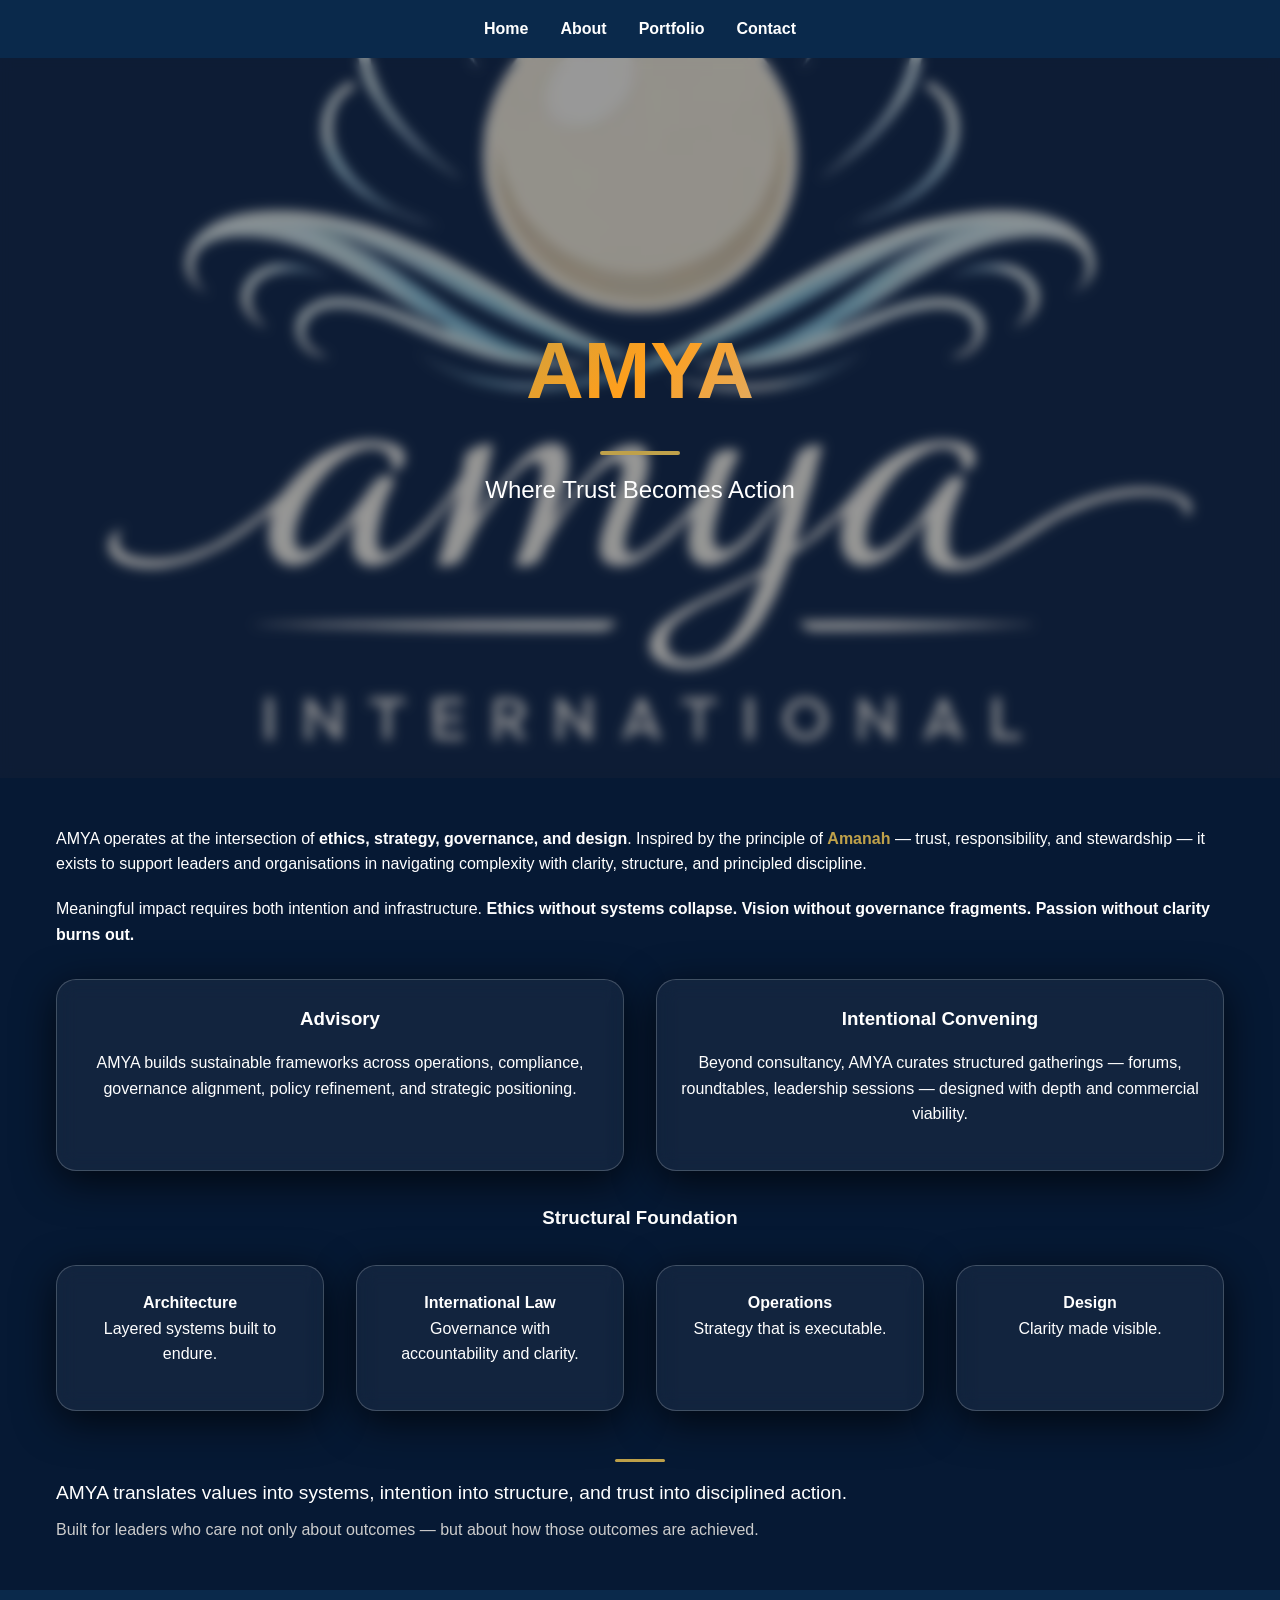
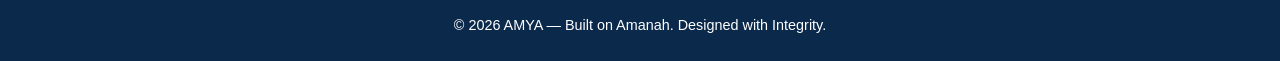
==== commit 9287064b: "Update index.html" ====
--- a/index.html
+++ b/index.html
@@ -5,208 +5,166 @@
 <meta name="viewport" content="width=device-width, initial-scale=1.0">
 <title>AMYA | Home</title>
 <style>
-  /* Basic Reset */
+  /* Reset & Base */
   * { margin: 0; padding: 0; box-sizing: border-box; }
-  body { font-family: 'Segoe UI', Tahoma, Geneva, Verdana, sans-serif; line-height: 1.6; color: #fff; background: #061934; }
+  body { font-family:'Segoe UI', Tahoma, Geneva, Verdana, sans-serif; line-height:1.6; color:#fff; background:#061934; }
 
   /* Navigation */
-  nav {
-    display: flex;
-    justify-content: center;
-    background: #0a294b;
-    padding: 1rem;
-    gap: 2rem;
-  }
-  nav a {
-    color: #fff;
-    text-decoration: none;
-    font-weight: 600;
-    transition: color 0.3s;
-  }
-  nav a:hover { color: #bfa14a; } /* muted gold */
+  nav { display:flex; justify-content:center; gap:2rem; background:#0a294b; padding:1rem; }
+  nav a { color:#fff; text-decoration:none; font-weight:600; transition:color 0.3s; }
+  nav a:hover { color:#bfa14a; }
 
   /* Hero Banner */
-  .hero-banner {
-    position: relative;
-    width: 100%;
-    height: 80vh;
-    overflow: hidden;
+  .hero-banner { position:relative; width:100%; height:80vh; overflow:hidden; display:flex; align-items:center; justify-content:center; }
+  .banner-img { width:100%; height:100%; object-fit:cover; display:block; position:absolute; top:0; left:0; z-index:1; }
+  .hero-overlay { position:absolute; inset:0; background:rgba(0,0,0,0.4); backdrop-filter:blur(6px); display:flex; align-items:center; justify-content:center; z-index:2; }
+  .hero-content { text-align:center; color:#fff; padding:2rem; z-index:3; }
+  .hero-content h1 {
+    font-size:5rem; 
+    font-weight:800; 
+    margin-bottom:0.5rem;
+    background: linear-gradient(135deg, #bfa14a, #ff9f1c, #d4af7f);
+    -webkit-background-clip: text;
+    -webkit-text-fill-color: transparent;
+    animation: floatTitle 3s ease-in-out infinite alternate;
   }
-  .banner-img {
-    width: 100%;
-    height: 100%;
-    object-fit: cover;
-    display: block;
-  }
-  .hero-overlay {
-    position: absolute;
-    inset: 0;
-    background: rgba(255, 255, 255, 0.1); /* Glass effect */
-    backdrop-filter: blur(6px);
-    display: flex;
-    align-items: center;
-    justify-content: center;
-  }
-  .hero-content {
-    text-align: center;
-    color: #fff;
-    padding: 2rem;
-  }
-  .hero-content h1 {
-    font-size: 4rem;
-    margin-bottom: 0.5rem;
-  }
-  .hero-content .tagline {
-    font-size: 1.5rem;
-    font-weight: 500;
-  }
-  .divider {
-    width: 80px;
-    height: 4px;
-    background: #bfa14a; /* darker gold */
-    margin: 1rem auto;
-    border-radius: 2px;
+  .hero-content .tagline { font-size:1.5rem; font-weight:500; }
+  .divider { width:80px; height:4px; background:#bfa14a; margin:1rem auto; border-radius:2px; }
+
+  @keyframes floatTitle {
+    0% { transform: translateY(0px); }
+    100% { transform: translateY(-8px); }
   }
 
   /* Content Section */
-  .container { max-width: 1200px; margin: 3rem auto; padding: 0 1rem; }
-  h1, h2, h3, h4 { text-align: center; margin-bottom: 1rem; }
-  p { margin-bottom: 1.2rem; }
+  .container { max-width:1200px; margin:3rem auto; padding:0 1rem; }
+  h1,h2,h3,h4 { text-align:center; margin-bottom:1rem; }
+  p { margin-bottom:1.2rem; }
+  .highlight { color:#bfa14a; font-weight:600; }
 
-  .highlight { color: #bfa14a; font-weight: 600; }
+  /* Grids & Glass Cards */
+  .grid-2, .grid-4 { display:grid; gap:2rem; margin:2rem 0; }
+  .grid-2 { grid-template-columns:repeat(auto-fit,minmax(300px,1fr)); }
+  .grid-4 { grid-template-columns:repeat(auto-fit,minmax(200px,1fr)); }
 
-  /* Grid Layouts */
-  .grid-2 { display: grid; grid-template-columns: repeat(auto-fit, minmax(300px, 1fr)); gap: 2rem; margin: 2rem 0; }
   .service-card, .foundation-card {
-    background: rgba(20,40,70,0.3); /* darker glass blue */
-    padding: 1.5rem;
-    border-radius: 16px;
-    text-align: center;
-    font-weight: 500;
-    backdrop-filter: blur(8px);
-    box-shadow: 0 10px 30px rgba(0,0,0,0.6);
-    border: 1px solid #2c466b; /* muted border */
-    transition: transform 0.3s, box-shadow 0.3s;
-    animation: float 6s ease-in-out infinite;
-  }
-  .service-card:hover, .foundation-card:hover {
-    transform: translateY(-10px);
-    box-shadow: 0 20px 50px rgba(0,0,0,0.7);
+    background: rgba(255,255,255,0.05);
+    border-radius:20px;
+    padding:1.5rem;
+    text-align:center;
+    font-weight:500;
+    backdrop-filter: blur(10px);
+    box-shadow: 0 10px 40px rgba(0,0,0,0.7);
+    border: 1px solid rgba(255,255,255,0.2);
+    transition: transform 0.4s ease, box-shadow 0.4s ease;
   }
 
-  .grid-4 { display: grid; grid-template-columns: repeat(auto-fit, minmax(200px, 1fr)); gap: 1.5rem; margin: 2rem 0; }
-
-  /* Floating animation */
-  @keyframes float {
-    0%, 100% { transform: translateY(0px); }
-    50% { transform: translateY(-8px); }
+  .service-card:hover, .foundation-card:hover {
+    transform: translateY(-15px) scale(1.05);
+    box-shadow: 0 25px 60px rgba(0,0,0,0.8);
   }
 
+  /* Continuous Float Animation for Subtle Movement */
+  @keyframes float {
+    0%,100% { transform: translateY(0px); }
+    50% { transform: translateY(-6px); }
+  }
+  .service-card, .foundation-card { animation: float 6s ease-in-out infinite; }
+
   /* Closing Section */
-  .closing { margin-top: 3rem; }
-  .closing-main { font-size: 1.2rem; font-weight: 500; margin-bottom: 0.5rem; }
-  .closing-sub { font-size: 1rem; color: #ccc; }
-  .small-divider { width: 50px; height: 3px; background: #bfa14a; margin: 1rem auto; border-radius: 2px; }
+  .closing { margin-top:3rem; }
+  .closing-main { font-size:1.2rem; font-weight:500; margin-bottom:0.5rem; }
+  .closing-sub { font-size:1rem; color:#ccc; }
+  .small-divider { width:50px; height:3px; background:#bfa14a; margin:1rem auto; border-radius:2px; }
 
   /* Footer */
-  footer {
-    text-align: center;
-    padding: 1.5rem;
-    background: #0a294b;
-    color: #fff;
-    font-size: 0.9rem;
-    margin-top: 3rem;
+  footer { text-align:center; padding:1.5rem; background:#0a294b; color:#fff; font-size:0.9rem; margin-top:3rem; }
+
+  /* Responsive */
+  @media (max-width:768px) {
+    .hero-content h1 { font-size:3rem; }
+    .hero-content .tagline { font-size:1.2rem; }
   }
 
-  /* Responsive */
-  @media (max-width: 768px) {
-    .hero-content h1 { font-size: 3rem; }
-    .hero-content .tagline { font-size: 1.2rem; }
-  }
 </style>
 </head>
 <body>
 
-  <!-- Navigation -->
-  <nav>
-    <a href="index.html">Home</a>
-    <a href="about.html">About</a>
-    <a href="portfolio.html">Portfolio</a>
-    <a href="contact.html">Contact</a>
-  </nav>
+<nav>
+  <a href="index.html">Home</a>
+  <a href="about.html">About</a>
+  <a href="portfolio.html">Portfolio</a>
+  <a href="contact.html">Contact</a>
+</nav>
 
-  <!-- Hero / Floating Banner with overlay -->
-  <div class="hero-banner">
-    <img src="assets/1.jpg" 
-         alt="AMYA Banner" 
-         class="banner-img">
-    <div class="hero-overlay">
-      <div class="hero-content">
-        <h1>AMYA</h1>
-        <div class="divider"></div>
-        <p class="tagline">Where Trust Becomes Action</p>
-      </div>
+<div class="hero-banner">
+  <img src="assets/1.jpg" alt="AMYA Banner" class="banner-img">
+  <div class="hero-overlay">
+    <div class="hero-content">
+      <h1>AMYA</h1>
+      <div class="divider"></div>
+      <p class="tagline">Where Trust Becomes Action</p>
+    </div>
+  </div>
+</div>
+
+<section class="container content-section">
+  <p class="intro-text">
+    AMYA operates at the intersection of <strong>ethics, strategy, governance, and design</strong>. 
+    Inspired by the principle of <span class="highlight">Amanah</span> — trust, responsibility, and stewardship — 
+    it exists to support leaders and organisations in navigating complexity with clarity, structure, and principled discipline.
+  </p>
+
+  <p class="impact-statement">
+    Meaningful impact requires both intention and infrastructure. 
+    <strong>Ethics without systems collapse.</strong> 
+    <strong>Vision without governance fragments.</strong> 
+    <strong>Passion without clarity burns out.</strong>
+  </p>
+
+  <div class="grid-2 services-overview">
+    <div class="service-card">
+      <h3>Advisory</h3>
+      <p>AMYA builds sustainable frameworks across operations, compliance, governance alignment, policy refinement, and strategic positioning.</p>
+    </div>
+    <div class="service-card">
+      <h3>Intentional Convening</h3>
+      <p>Beyond consultancy, AMYA curates structured gatherings — forums, roundtables, leadership sessions — designed with depth and commercial viability.</p>
     </div>
   </div>
 
-  <!-- Content Section -->
-  <section class="container content-section">
-    <p class="intro-text">
-      AMYA operates at the intersection of <strong>ethics, strategy, governance, and design</strong>. 
-      Inspired by the principle of <span class="highlight">Amanah</span> — trust, responsibility, and stewardship — 
-      it exists to support leaders and organisations in navigating complexity with clarity, structure, and principled discipline.
+  <h3 class="section-title">Structural Foundation</h3>
+  <div class="grid-4 foundation-cards">
+    <div class="foundation-card">
+      <strong>Architecture</strong>
+      <p>Layered systems built to endure.</p>
+    </div>
+    <div class="foundation-card">
+      <strong>International Law</strong>
+      <p>Governance with accountability and clarity.</p>
+    </div>
+    <div class="foundation-card">
+      <strong>Operations</strong>
+      <p>Strategy that is executable.</p>
+    </div>
+    <div class="foundation-card">
+      <strong>Design</strong>
+      <p>Clarity made visible.</p>
+    </div>
+  </div>
+
+  <div class="closing">
+    <div class="divider small-divider"></div>
+    <p class="closing-main">
+      AMYA translates values into systems, intention into structure, and trust into disciplined action.
     </p>
+    <p class="closing-sub">
+      Built for leaders who care not only about outcomes — but about how those outcomes are achieved.
+    </p>
+  </div>
+</section>
 
-    <p class="impact-statement">
-      Meaningful impact requires both intention and infrastructure. 
-      <strong>Ethics without systems collapse.</strong> 
-      <strong>Vision without governance fragments.</strong> 
-      <strong>Passion without clarity burns out.</strong>
-    </p>
-
-    <div class="grid-2 services-overview">
-      <div class="service-card">
-        <h3>Advisory</h3>
-        <p>AMYA builds sustainable frameworks across operations, compliance, governance alignment, policy refinement, and strategic positioning.</p>
-      </div>
-      <div class="service-card">
-        <h3>Intentional Convening</h3>
-        <p>Beyond consultancy, AMYA curates structured gatherings — forums, roundtables, leadership sessions — designed with depth and commercial viability.</p>
-      </div>
-    </div>
-
-    <h3 class="section-title">Structural Foundation</h3>
-    <div class="grid-4 foundation-cards">
-      <div class="foundation-card">
-        <strong>Architecture</strong>
-        <p>Layered systems built to endure.</p>
-      </div>
-      <div class="foundation-card">
-        <strong>International Law</strong>
-        <p>Governance with accountability and clarity.</p>
-      </div>
-      <div class="foundation-card">
-        <strong>Operations</strong>
-        <p>Strategy that is executable.</p>
-      </div>
-      <div class="foundation-card">
-        <strong>Design</strong>
-        <p>Clarity made visible.</p>
-      </div>
-    </div>
-
-    <div class="closing">
-      <div class="divider small-divider"></div>
-      <p class="closing-main">
-        AMYA translates values into systems, intention into structure, and trust into disciplined action.
-      </p>
-      <p class="closing-sub">
-        Built for leaders who care not only about outcomes — but about how those outcomes are achieved.
-      </p>
-    </div>
-  </section>
-
-  <footer>© 2026 AMYA — Built on Amanah. Designed with Integrity.</footer>
+<footer>© 2026 AMYA — Built on Amanah. Designed with Integrity.</footer>
 
 </body>
 </html>
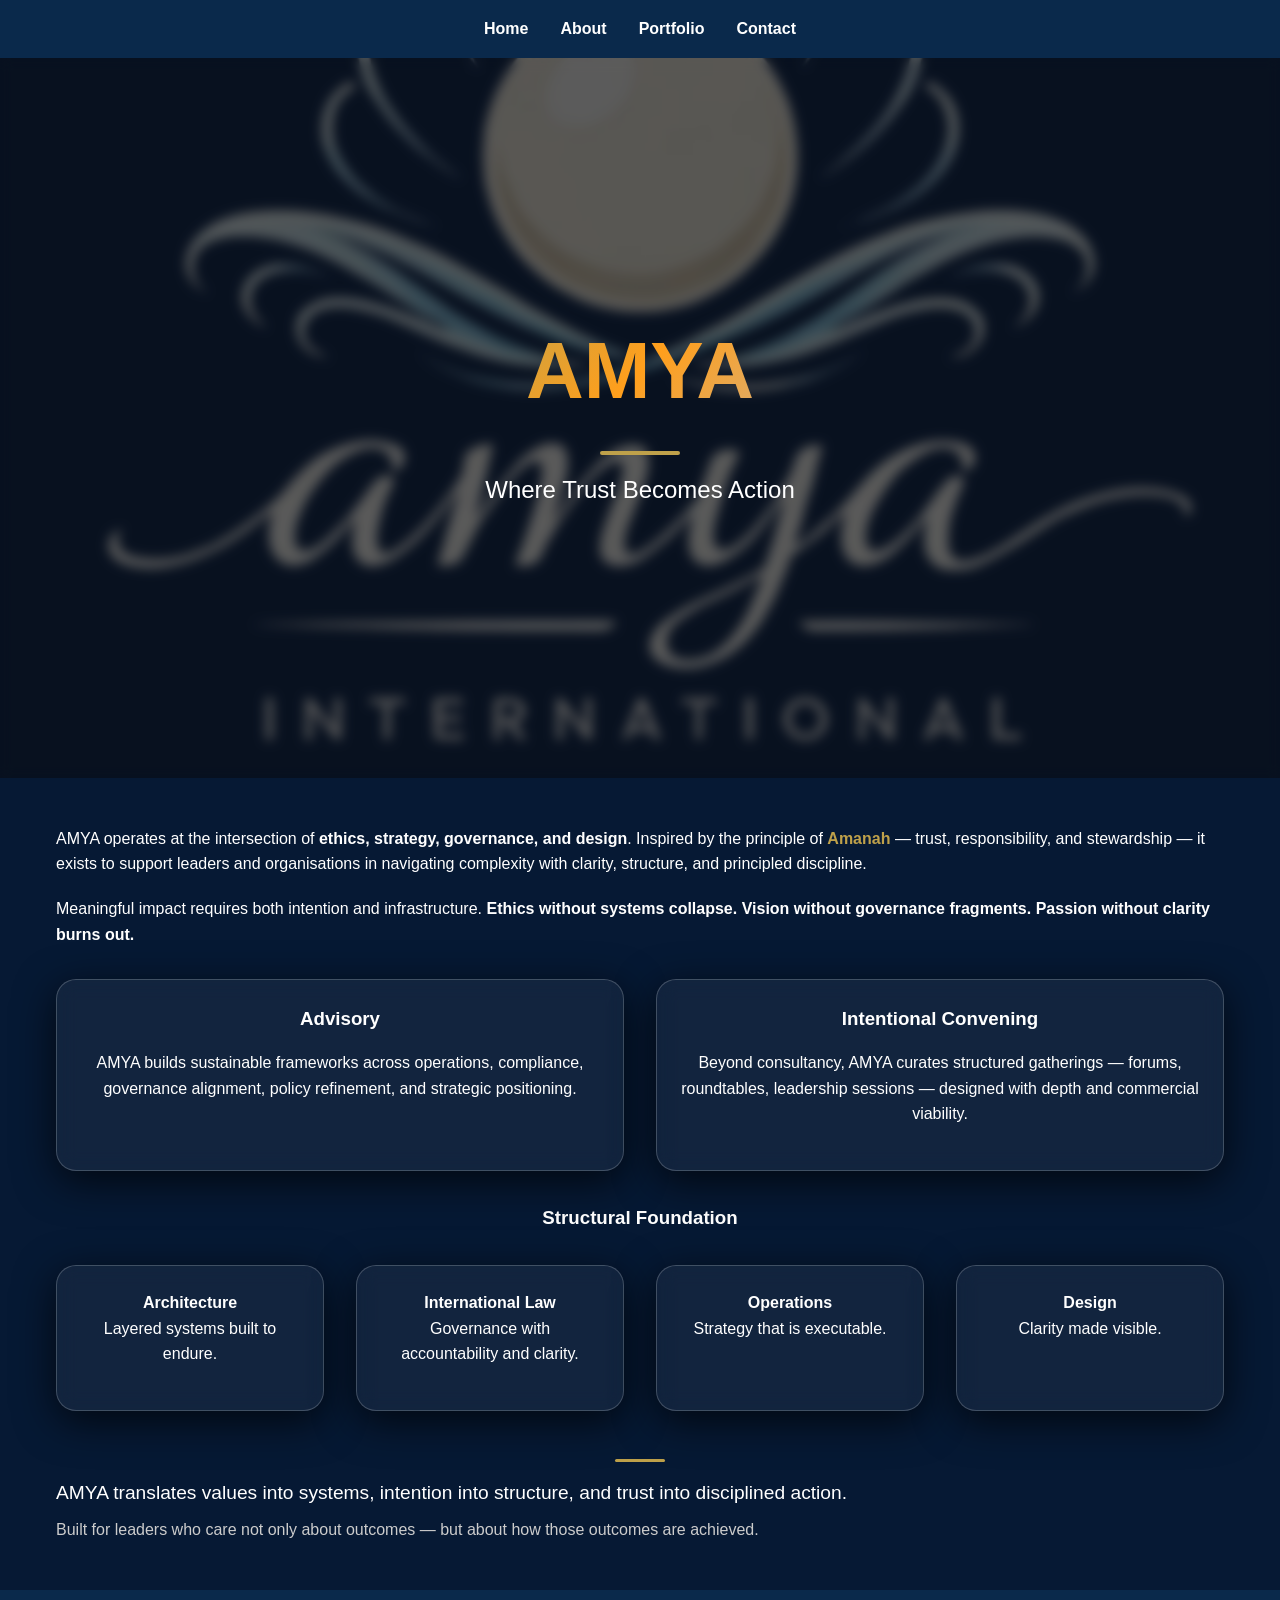
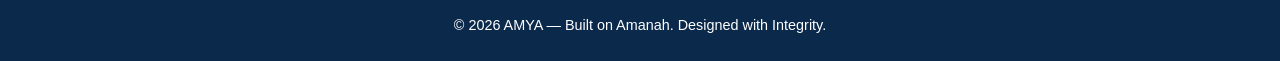
==== commit 993e9b04: "Update index.html" ====
--- a/index.html
+++ b/index.html
@@ -5,21 +5,21 @@
 <meta name="viewport" content="width=device-width, initial-scale=1.0">
 <title>AMYA | Home</title>
 <style>
-  /* Reset & Base */
-  * { margin: 0; padding: 0; box-sizing: border-box; }
-  body { font-family:'Segoe UI', Tahoma, Geneva, Verdana, sans-serif; line-height:1.6; color:#fff; background:#061934; }
+/* Reset & Base */
+* { margin: 0; padding: 0; box-sizing: border-box; }
+body { font-family:'Segoe UI', Tahoma, Geneva, Verdana, sans-serif; line-height:1.6; color:#fff; background:#061934; overflow-x:hidden; }
 
-  /* Navigation */
-  nav { display:flex; justify-content:center; gap:2rem; background:#0a294b; padding:1rem; }
-  nav a { color:#fff; text-decoration:none; font-weight:600; transition:color 0.3s; }
-  nav a:hover { color:#bfa14a; }
+/* Navigation */
+nav { display:flex; justify-content:center; gap:2rem; background:#0a294b; padding:1rem; position:relative; z-index:10;}
+nav a { color:#fff; text-decoration:none; font-weight:600; transition:color 0.3s; }
+nav a:hover { color:#bfa14a; }
 
-  /* Hero Banner */
-  .hero-banner { position:relative; width:100%; height:80vh; overflow:hidden; display:flex; align-items:center; justify-content:center; }
-  .banner-img { width:100%; height:100%; object-fit:cover; display:block; position:absolute; top:0; left:0; z-index:1; }
-  .hero-overlay { position:absolute; inset:0; background:rgba(0,0,0,0.4); backdrop-filter:blur(6px); display:flex; align-items:center; justify-content:center; z-index:2; }
-  .hero-content { text-align:center; color:#fff; padding:2rem; z-index:3; }
-  .hero-content h1 {
+/* Hero Banner */
+.hero-banner { position:relative; width:100%; height:80vh; overflow:hidden; display:flex; align-items:center; justify-content:center; }
+.banner-img { width:100%; height:100%; object-fit:cover; display:block; position:absolute; top:0; left:0; z-index:1; filter:brightness(0.6);}
+.hero-overlay { position:absolute; inset:0; background:rgba(0,0,0,0.4); backdrop-filter:blur(6px); display:flex; align-items:center; justify-content:center; z-index:3; }
+.hero-content { text-align:center; color:#fff; padding:2rem; z-index:5; position:relative; }
+.hero-content h1 {
     font-size:5rem; 
     font-weight:800; 
     margin-bottom:0.5rem;
@@ -27,27 +27,48 @@
     -webkit-background-clip: text;
     -webkit-text-fill-color: transparent;
     animation: floatTitle 3s ease-in-out infinite alternate;
-  }
-  .hero-content .tagline { font-size:1.5rem; font-weight:500; }
-  .divider { width:80px; height:4px; background:#bfa14a; margin:1rem auto; border-radius:2px; }
+}
+.hero-content .tagline { font-size:1.5rem; font-weight:500; }
+.divider { width:80px; height:4px; background:#bfa14a; margin:1rem auto; border-radius:2px; }
 
-  @keyframes floatTitle {
+@keyframes floatTitle {
     0% { transform: translateY(0px); }
     100% { transform: translateY(-8px); }
-  }
+}
 
-  /* Content Section */
-  .container { max-width:1200px; margin:3rem auto; padding:0 1rem; }
-  h1,h2,h3,h4 { text-align:center; margin-bottom:1rem; }
-  p { margin-bottom:1.2rem; }
-  .highlight { color:#bfa14a; font-weight:600; }
+/* Glass Floating Boxes Behind Hero */
+.floating-box { 
+    position:absolute; 
+    width:150px; 
+    height:150px; 
+    border-radius:20px; 
+    background: rgba(255,255,255,0.05); 
+    backdrop-filter: blur(12px); 
+    box-shadow:0 10px 40px rgba(0,0,0,0.7);
+    border:1px solid rgba(255,255,255,0.2);
+    animation: floatBox 8s ease-in-out infinite alternate;
+    transition: transform 0.4s ease;
+}
+.floating-box:hover { transform: translateY(-20px) rotate(5deg) scale(1.1); }
 
-  /* Grids & Glass Cards */
-  .grid-2, .grid-4 { display:grid; gap:2rem; margin:2rem 0; }
-  .grid-2 { grid-template-columns:repeat(auto-fit,minmax(300px,1fr)); }
-  .grid-4 { grid-template-columns:repeat(auto-fit,minmax(200px,1fr)); }
+@keyframes floatBox {
+    0% { transform: translateY(0px) rotate(0deg);}
+    50% { transform: translateY(-10px) rotate(2deg);}
+    100% { transform: translateY(0px) rotate(0deg);}
+}
 
-  .service-card, .foundation-card {
+/* Content Section */
+.container { max-width:1200px; margin:3rem auto; padding:0 1rem; }
+h1,h2,h3,h4 { text-align:center; margin-bottom:1rem; }
+p { margin-bottom:1.2rem; }
+.highlight { color:#bfa14a; font-weight:600; }
+
+/* Grids & Cards */
+.grid-2, .grid-4 { display:grid; gap:2rem; margin:2rem 0; }
+.grid-2 { grid-template-columns:repeat(auto-fit,minmax(300px,1fr)); }
+.grid-4 { grid-template-columns:repeat(auto-fit,minmax(200px,1fr)); }
+
+.service-card, .foundation-card {
     background: rgba(255,255,255,0.05);
     border-radius:20px;
     padding:1.5rem;
@@ -55,37 +76,37 @@
     font-weight:500;
     backdrop-filter: blur(10px);
     box-shadow: 0 10px 40px rgba(0,0,0,0.7);
-    border: 1px solid rgba(255,255,255,0.2);
+    border:1px solid rgba(255,255,255,0.2);
     transition: transform 0.4s ease, box-shadow 0.4s ease;
-  }
+    animation: floatCard 6s ease-in-out infinite alternate;
+    cursor:pointer;
+}
 
-  .service-card:hover, .foundation-card:hover {
-    transform: translateY(-15px) scale(1.05);
-    box-shadow: 0 25px 60px rgba(0,0,0,0.8);
-  }
+.service-card:hover, .foundation-card:hover {
+    transform: translateY(-25px) rotateX(5deg) rotateY(5deg) scale(1.08);
+    box-shadow:0 25px 60px rgba(0,0,0,0.8);
+}
 
-  /* Continuous Float Animation for Subtle Movement */
-  @keyframes float {
-    0%,100% { transform: translateY(0px); }
-    50% { transform: translateY(-6px); }
-  }
-  .service-card, .foundation-card { animation: float 6s ease-in-out infinite; }
+@keyframes floatCard {
+    0% { transform: translateY(0px);}
+    50% { transform: translateY(-8px);}
+    100% { transform: translateY(0px);}
+}
 
-  /* Closing Section */
-  .closing { margin-top:3rem; }
-  .closing-main { font-size:1.2rem; font-weight:500; margin-bottom:0.5rem; }
-  .closing-sub { font-size:1rem; color:#ccc; }
-  .small-divider { width:50px; height:3px; background:#bfa14a; margin:1rem auto; border-radius:2px; }
+/* Closing Section */
+.closing { margin-top:3rem; }
+.closing-main { font-size:1.2rem; font-weight:500; margin-bottom:0.5rem; }
+.closing-sub { font-size:1rem; color:#ccc; }
+.small-divider { width:50px; height:3px; background:#bfa14a; margin:1rem auto; border-radius:2px; }
 
-  /* Footer */
-  footer { text-align:center; padding:1.5rem; background:#0a294b; color:#fff; font-size:0.9rem; margin-top:3rem; }
+/* Footer */
+footer { text-align:center; padding:1.5rem; background:#0a294b; color:#fff; font-size:0.9rem; margin-top:3rem; }
 
-  /* Responsive */
-  @media (max-width:768px) {
+/* Responsive */
+@media (max-width:768px) {
     .hero-content h1 { font-size:3rem; }
     .hero-content .tagline { font-size:1.2rem; }
-  }
-
+}
 </style>
 </head>
 <body>
@@ -99,6 +120,13 @@
 
 <div class="hero-banner">
   <img src="assets/1.jpg" alt="AMYA Banner" class="banner-img">
+  
+  <!-- Floating glass boxes -->
+  <div class="floating-box" style="top:10%; left:15%; width:120px; height:120px;"></div>
+  <div class="floating-box" style="top:30%; left:70%; width:160px; height:160px;"></div>
+  <div class="floating-box" style="top:60%; left:40%; width:140px; height:140px;"></div>
+  <div class="floating-box" style="top:15%; left:50%; width:100px; height:100px;"></div>
+
   <div class="hero-overlay">
     <div class="hero-content">
       <h1>AMYA</h1>
